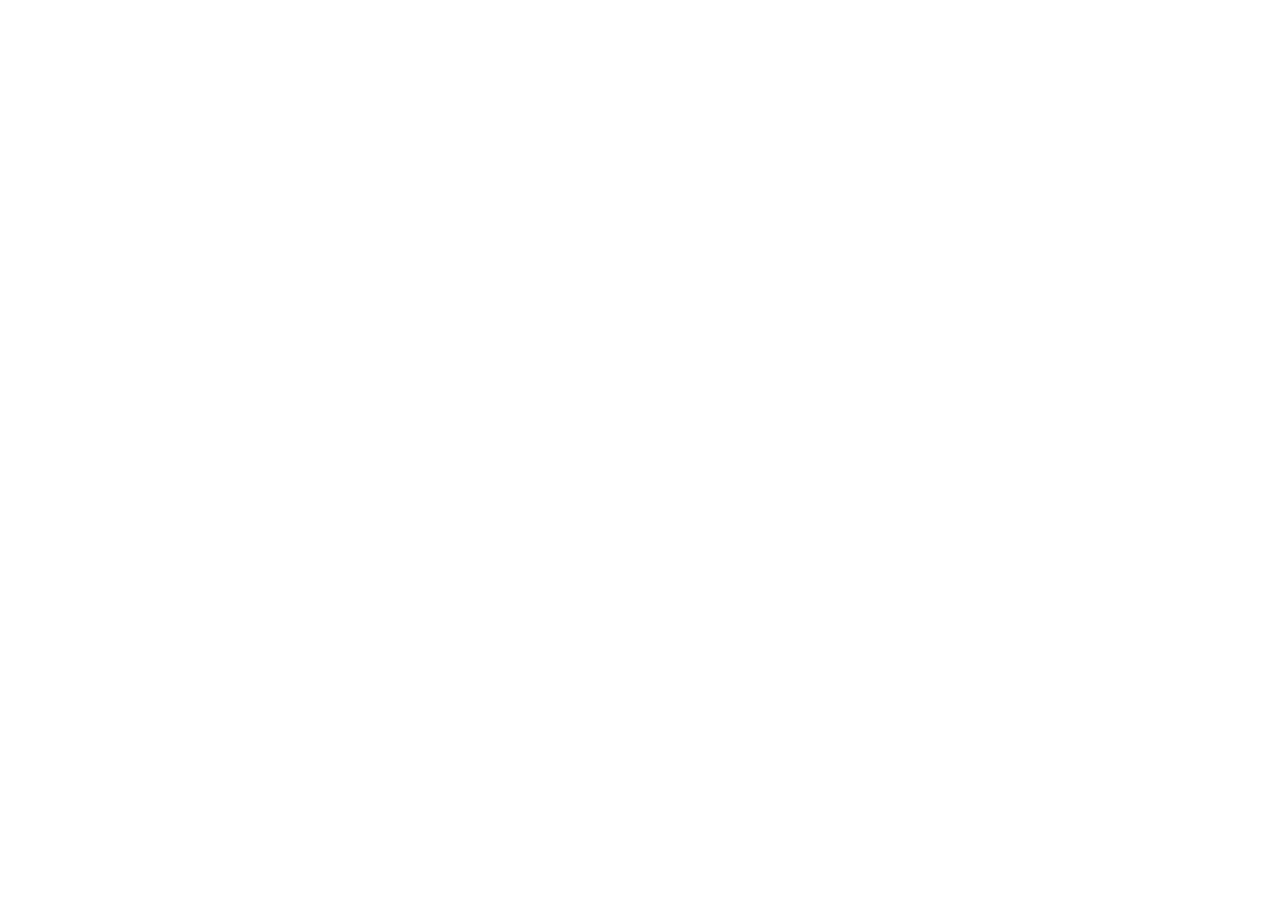
==== index.html @ b98ea626 "Stucture Commit" ====
<!DOCTYPE html>
<html lang="es">
<head>
    <meta charset="UTF-8">
    <meta name="viewport" content="width=device-width, initial-scale=1.0">
    <title>Página Principal</title>
    <link rel="stylesheet" href="css/styles.css">

</head>
<body>

</body>
</html>
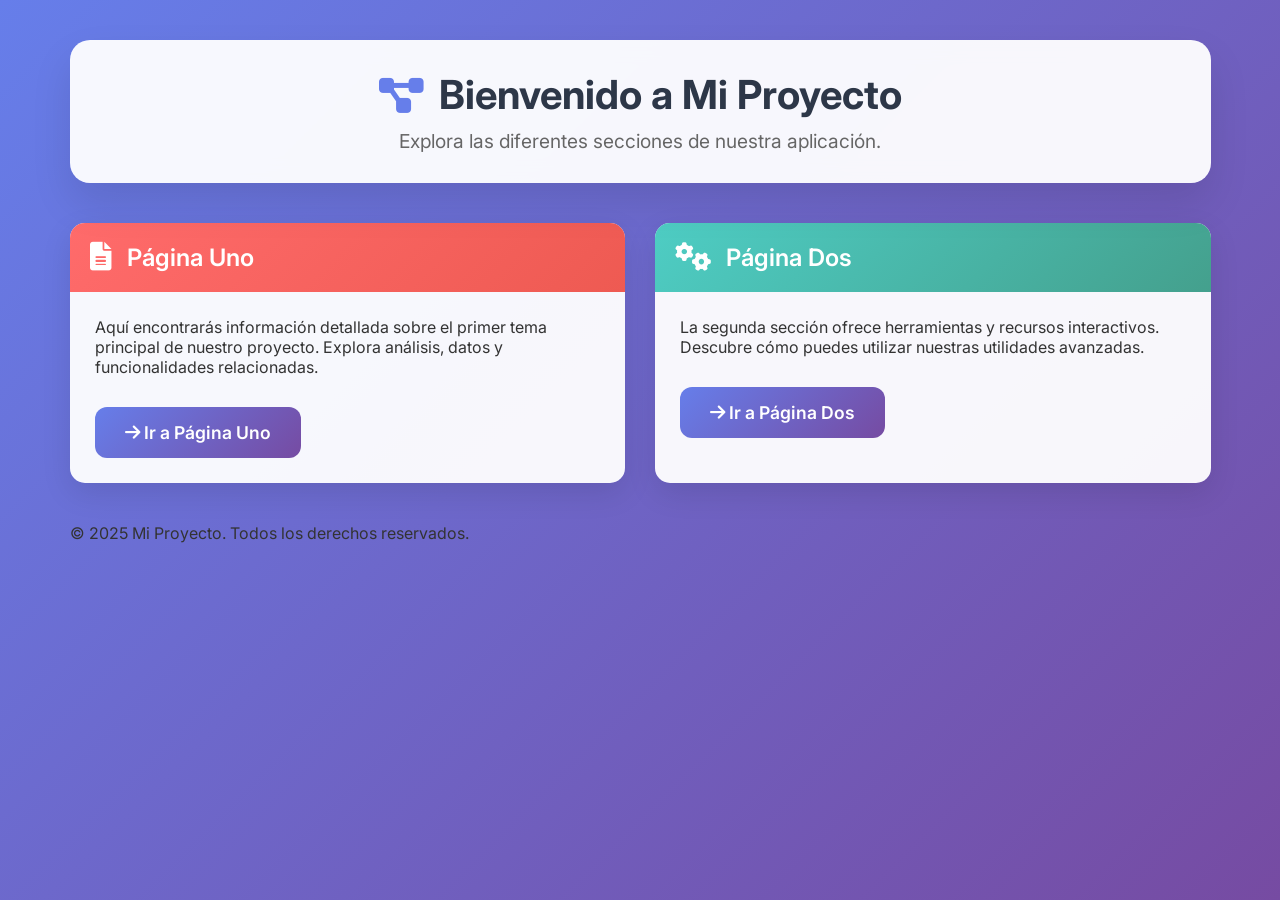
==== commit 0bd48d68: "Solver part" ====
--- a/index.html
+++ b/index.html
@@ -1,3 +1,4 @@
+<!-- filepath: /home/notmnt903/Documentos/GitHub/Front/index.html -->
 <!DOCTYPE html>
 <html lang="es">
 <head>
@@ -5,9 +6,66 @@
     <meta name="viewport" content="width=device-width, initial-scale=1.0">
     <title>Página Principal</title>
     <link rel="stylesheet" href="css/styles.css">
-
+    <!-- Considerar añadir Font Awesome si las clases 'fa-' son usadas -->
+    <link rel="stylesheet" href="https://cdnjs.cloudflare.com/ajax/libs/font-awesome/6.0.0-beta3/css/all.min.css">
+    <link href="https://fonts.googleapis.com/css2?family=Inter:wght@400;500;600;700&display=swap" rel="stylesheet">
 </head>
 <body>
+    <div class="container">
+        <!-- Header -->
+        <header class="header">
+            <div class="header-content">
+                <div class="logo">
+                    <i class="fas fa-project-diagram"></i> <!-- Ejemplo de Icono -->
+                    <h1>Bienvenido a Mi Proyecto</h1>
+                </div>
+                <p class="subtitle">Explora las diferentes secciones de nuestra aplicación.</p>
+            </div>
+        </header>
 
+        <!-- Sección de Tarjetas de Información/Redirección -->
+        <section class="afd-info">
+            <!-- Tarjeta 1 -->
+            <div class="info-card">
+                <div class="card-header serial"> <!-- 'serial' o 'plate' para diferentes colores de cabecera -->
+                    <i class="fas fa-file-alt"></i> <!-- Icono para Página 1 -->
+                    <h3>Página Uno</h3>
+                </div>
+                <div class="card-body">
+                    <p class="description">
+                        Aquí encontrarás información detallada sobre el primer tema principal de nuestro proyecto.
+                        Explora análisis, datos y funcionalidades relacionadas.
+                    </p>
+                    <a href="pages/table_page.html" class="validate-btn" style="text-decoration: none; display: inline-block; margin-top: 15px;">
+                        <i class="fas fa-arrow-right"></i> Ir a Página Uno
+                    </a>
+                </div>
+            </div>
+
+            <!-- Tarjeta 2 -->
+            <div class="info-card">
+                <div class="card-header plate"> <!-- 'serial' o 'plate' para diferentes colores de cabecera -->
+                    <i class="fas fa-cogs"></i> <!-- Icono para Página 2 -->
+                    <h3>Página Dos</h3>
+                </div>
+                <div class="card-body">
+                    <p class="description">
+                        La segunda sección ofrece herramientas y recursos interactivos.
+                        Descubre cómo puedes utilizar nuestras utilidades avanzadas.
+                    </p>
+                    <a href="pages/regex.html" class="validate-btn" style="text-decoration: none; display: inline-block; margin-top: 15px;">
+                        <i class="fas fa-arrow-right"></i> Ir a Página Dos
+                    </a>
+                </div>
+            </div>
+        </section>
+
+        <!-- Footer -->
+        <footer class="footer">
+            <p>&copy; 2025 Mi Proyecto. Todos los derechos reservados.</p>
+        </footer>
+    </div>
+
+    <script src="js/script.js"></script>
 </body>
 </html>
--- a/css/styles.css
+++ b/css/styles.css
@@ -0,0 +1,878 @@
+* {
+    margin: 0;
+    padding: 0;
+    box-sizing: border-box;
+}
+
+body {
+    font-family: 'Inter', sans-serif;
+    background: linear-gradient(135deg, #667eea 0%, #764ba2 100%);
+    min-height: 100vh;
+    color: #333;
+    display: flex; /* Added */
+    flex-direction: column; /* Added */
+    align-items: center; /* Added to center content like .container or #matrixDisplaySection */
+    padding: 20px; /* Added some padding to body */
+}
+
+.container {
+    max-width: 1200px;
+    margin: 0 auto;
+    padding: 20px;
+}
+
+/* Header Styles */
+.header {
+    text-align: center;
+    margin-bottom: 40px;
+    background: rgba(255, 255, 255, 0.95);
+    border-radius: 20px;
+    padding: 30px;
+    box-shadow: 0 20px 40px rgba(0, 0, 0, 0.1);
+    backdrop-filter: blur(10px);
+}
+
+.header-content .logo {
+    display: flex;
+    align-items: center;
+    justify-content: center;
+    gap: 15px;
+    margin-bottom: 10px;
+}
+
+.header-content .logo i {
+    font-size: 2.5em;
+    color: #667eea;
+}
+
+.header-content h1 {
+    font-size: 2.5em;
+    font-weight: 700;
+    color: #2d3748;
+}
+
+.subtitle {
+    font-size: 1.2em;
+    color: #666;
+    font-weight: 400;
+}
+
+/* AFD Info Cards */
+.afd-info {
+    display: grid;
+    grid-template-columns: repeat(auto-fit, minmax(350px, 1fr));
+    gap: 30px;
+    margin-bottom: 40px;
+}
+
+.info-card {
+    background: rgba(255, 255, 255, 0.95);
+    border-radius: 15px;
+    overflow: hidden;
+    box-shadow: 0 10px 30px rgba(0, 0, 0, 0.1);
+    transition: transform 0.3s ease, box-shadow 0.3s ease;
+}
+
+.info-card:hover {
+    transform: translateY(-5px);
+    box-shadow: 0 20px 40px rgba(0, 0, 0, 0.15);
+}
+
+.card-header {
+    padding: 20px;
+    color: white;
+    display: flex;
+    align-items: center;
+    gap: 15px;
+}
+
+.card-header.serial {
+    background: linear-gradient(135deg, #ff6b6b, #ee5a52);
+}
+
+.card-header.plate {
+    background: linear-gradient(135deg, #4ecdc4, #44a08d);
+}
+
+.card-header i {
+    font-size: 1.8em;
+}
+
+.card-header h3 {
+    font-size: 1.5em;
+    font-weight: 600;
+}
+
+.card-body {
+    padding: 25px;
+}
+
+.format,
+.example,
+.description {
+    margin-bottom: 15px;
+}
+
+.format code {
+    background: #f8f9fa;
+    padding: 8px 12px;
+    border-radius: 6px;
+    font-family: 'Courier New', monospace;
+    font-weight: 600;
+    color: #e83e8c;
+}
+
+.valid-example {
+    background: #d4edda;
+    color: #155724;
+    padding: 6px 10px;
+    border-radius: 4px;
+    font-family: 'Courier New', monospace;
+    font-weight: 600;
+}
+
+/* Validator Section */
+.validator-section {
+    margin-bottom: 40px;
+}
+
+.validator-card {
+    background: rgba(255, 255, 255, 0.95);
+    border-radius: 20px;
+    padding: 30px;
+    box-shadow: 0 20px 40px rgba(0, 0, 0, 0.1);
+    backdrop-filter: blur(10px);
+}
+
+.validator-header {
+    text-align: center;
+    margin-bottom: 30px;
+}
+
+.validator-header h2 {
+    font-size: 2em;
+    color: #2d3748;
+    display: flex;
+    align-items: center;
+    justify-content: center;
+    gap: 15px;
+}
+
+.validator-header i {
+    color: #48bb78;
+}
+
+/* Input Section */
+.input-section {
+    display: flex;
+    flex-direction: column;
+    gap: 25px;
+}
+
+.file-input-wrapper {
+    position: relative;
+}
+
+.file-input {
+    position: absolute;
+    opacity: 0;
+    width: 0;
+    height: 0;
+}
+
+.file-label {
+    display: flex;
+    align-items: center;
+    justify-content: center;
+    gap: 15px;
+    padding: 20px;
+    border: 3px dashed #cbd5e0;
+    border-radius: 15px;
+    cursor: pointer;
+    transition: all 0.3s ease;
+    background: #f7fafc;
+}
+
+.file-label:hover {
+    border-color: #667eea;
+    background: #edf2f7;
+}
+
+.file-label i {
+    font-size: 2em;
+    color: #667eea;
+}
+
+.file-label span {
+    font-size: 1.1em;
+    font-weight: 500;
+    color: #2d3748;
+}
+
+.file-selected {
+    border-color: #48bb78 !important;
+    background: #f0fff4 !important;
+}
+
+.file-selected i {
+    color: #48bb78 !important;
+}
+
+/* Type Selector */
+.type-selector {
+    display: flex;
+    gap: 30px;
+    justify-content: center;
+}
+
+.type-option {
+    display: flex;
+    align-items: center;
+    gap: 10px;
+    cursor: pointer;
+    font-weight: 500;
+}
+
+.type-option input[type="radio"] {
+    display: none;
+}
+
+.radio-custom {
+    width: 20px;
+    height: 20px;
+    border: 2px solid #cbd5e0;
+    border-radius: 50%;
+    position: relative;
+    transition: all 0.3s ease;
+}
+
+.type-option input[type="radio"]:checked+.radio-custom {
+    border-color: #667eea;
+    background: #667eea;
+}
+
+.type-option input[type="radio"]:checked+.radio-custom::after {
+    content: '';
+    position: absolute;
+    top: 50%;
+    left: 50%;
+    width: 8px;
+    height: 8px;
+    background: white;
+    border-radius: 50%;
+    transform: translate(-50%, -50%);
+}
+
+/* Manual Input */
+.manual-input {
+    display: flex;
+    flex-direction: column;
+    gap: 10px;
+}
+
+.manual-input label {
+    font-weight: 500;
+    color: #2d3748;
+}
+
+.manual-input textarea {
+    padding: 15px;
+    border: 2px solid #e2e8f0;
+    border-radius: 10px;
+    font-size: 1em;
+    font-family: 'Courier New', monospace;
+    resize: vertical;
+    min-height: 120px;
+    transition: border-color 0.3s ease;
+}
+
+.manual-input textarea:focus {
+    outline: none;
+    border-color: #667eea;
+}
+
+/* Validate Button */
+.validate-btn {
+    background: linear-gradient(135deg, #667eea, #764ba2);
+    color: white;
+    border: none;
+    padding: 15px 30px;
+    border-radius: 12px;
+    font-size: 1.1em;
+    font-weight: 600;
+    cursor: pointer;
+    transition: all 0.3s ease;
+    display: flex;
+    align-items: center;
+    justify-content: center;
+    gap: 10px;
+}
+
+.validate-btn:hover {
+    transform: translateY(-2px);
+    box-shadow: 0 10px 25px rgba(102, 126, 234, 0.4);
+}
+
+.validate-btn:active {
+    transform: translateY(0);
+}
+
+.validate-btn:disabled {
+    opacity: 0.6;
+    cursor: not-allowed;
+    transform: none;
+    box-shadow: none;
+}
+
+/* Results Section */
+.results-section {
+    margin-top: 30px;
+    padding-top: 30px;
+    border-top: 2px solid #e2e8f0;
+}
+
+.results-header {
+    display: flex;
+    justify-content: space-between;
+    align-items: center;
+    margin-bottom: 20px;
+}
+
+.results-header h3 {
+    display: flex;
+    align-items: center;
+    gap: 10px;
+    color: #2d3748;
+}
+
+.results-summary {
+    display: flex;
+    gap: 15px;
+}
+
+.count {
+    padding: 8px 16px;
+    border-radius: 20px;
+    font-weight: 600;
+    font-size: 0.9em;
+}
+
+.count.valid {
+    background: #d4edda;
+    color: #155724;
+}
+
+.count.invalid {
+    background: #f8d7da;
+    color: #721c24;
+}
+
+.results-list {
+    display: flex;
+    flex-direction: column;
+    gap: 15px;
+}
+
+.result-item {
+    padding: 20px;
+    border-radius: 12px;
+    border-left: 5px solid;
+    transition: all 0.3s ease;
+}
+
+.result-item:hover {
+    transform: translateX(5px);
+}
+
+.result-item.valid {
+    background: #d4edda;
+    border-left-color: #28a745;
+}
+
+.result-item.invalid {
+    background: #f8d7da;
+    border-left-color: #dc3545;
+}
+
+.result-header {
+    display: flex;
+    align-items: center;
+    gap: 15px;
+    margin-bottom: 10px;
+}
+
+.result-icon {
+    font-size: 1.2em;
+}
+
+.result-icon.valid {
+    color: #28a745;
+}
+
+.result-icon.invalid {
+    color: #dc3545;
+}
+
+.result-line {
+    font-weight: 600;
+    color: #2d3748;
+}
+
+.result-string {
+    font-family: 'Courier New', monospace;
+    background: rgba(255, 255, 255, 0.7);
+    padding: 8px 12px;
+    border-radius: 6px;
+    margin: 10px 0;
+}
+
+.result-message {
+    color: #666;
+    font-size: 0.95em;
+}
+
+/* Diagrams Section */
+.diagrams-section {
+    margin-bottom: 40px;
+}
+
+.diagrams-section h2 {
+    text-align: center;
+    color: #2d3748;
+    font-size: 2em;
+    margin-bottom: 30px;
+    display: flex;
+    align-items: center;
+    justify-content: center;
+    gap: 15px;
+}
+
+.diagrams-section h2 i {
+    color: #667eea;
+}
+
+.diagram-container {
+    background: rgba(255, 255, 255, 0.95);
+    border-radius: 15px;
+    padding: 30px;
+    margin-bottom: 30px;
+    box-shadow: 0 10px 30px rgba(0, 0, 0, 0.1);
+}
+
+.diagram-container h3 {
+    text-align: center;
+    color: #2d3748;
+    margin-bottom: 25px;
+    font-size: 1.5em;
+}
+
+.states-flow {
+    display: flex;
+    align-items: center;
+    justify-content: center;
+    flex-wrap: wrap;
+    gap: 15px;
+}
+
+.state {
+    width: 60px;
+    height: 60px;
+    border-radius: 50%;
+    background: linear-gradient(135deg, #e2e8f0, #cbd5e0);
+    display: flex;
+    align-items: center;
+    justify-content: center;
+    font-weight: 600;
+    color: #2d3748;
+    border: 3px solid #a0aec0;
+    transition: all 0.3s ease;
+}
+
+.state:hover {
+    transform: scale(1.1);
+    box-shadow: 0 5px 15px rgba(0, 0, 0, 0.2);
+}
+
+.state.initial {
+    background: linear-gradient(135deg, #48bb78, #38a169);
+    color: white;
+    border-color: #2f855a;
+}
+
+.state.final {
+    background: linear-gradient(135deg, #667eea, #764ba2);
+    color: white;
+    border-color: #553c9a;
+}
+
+/* Styles for Matrix Display (table_page.html) */
+#matrixDisplaySection {
+    margin-top: 30px;
+    background: rgba(255, 255, 255, 0.9);
+    padding: 20px;
+    border-radius: 15px;
+    box-shadow: 0 10px 30px rgba(0, 0, 0, 0.1);
+    width: 90%; /* Use a good portion of the available width */
+    max-width: 1600px; /* Max width for very large screens */
+    margin-left: auto; /* Center the section */
+    margin-right: auto;
+    display: flex; /* Use flex to manage layout of children, e.g., centering the grid */
+    flex-direction: column; /* Stack children vertically */
+    align-items: center; /* Center children (like the grid container) horizontally */
+}
+
+#matrixGridContainer {
+    display: grid;
+    gap: 2px; /* Small gap between cells */
+    background-color: #ccc; /* Border color for the grid */
+    border: 1px solid #ccc;
+    margin: 20px 0; /* Adjusted margin, horizontal centering handled by parent flex */
+    overflow: auto; /* Enable scrollbars if content exceeds dimensions */
+    width: fit-content; /* Grid itself should be as wide as its content */
+    max-width: 100%; /* But not wider than its parent section */
+    max-height: 88vh; /* Max height of 88% of viewport height, then scroll */
+}
+
+.matrix-cell {
+    width: 20px; /* Fixed width */
+    height: 20px; /* Fixed height */
+    display: flex;
+    justify-content: center;
+    align-items: center;
+    background-color: #fff; /* Default cell background */
+    font-size: 0.6em; /* Adjusted font size for smaller cells */
+    font-weight: bold;
+    border: 1px solid #eee; /* Light border for cells */
+    box-sizing: border-box; /* Include padding and border in the element\'s total width and height */
+}
+
+.matrix-cell svg {
+    width: 16px; /* Explicit size for SVGs in small cells */
+    height: 16px; /* Explicit size for SVGs in small cells */
+}
+
+/* Tooltip styling (browser default, but can be enhanced if needed) */
+.matrix-cell[title] {
+    cursor: help;
+}
+
+/* Error message styling for JSON processing */
+#jsonErrorDisplay {
+    color: #dc3545; /* Bootstrap danger color */
+    font-weight: bold;
+    margin-top: 10px;
+}
+
+/* File input specific styling if needed for table_page.html */
+#jsonFileInputLabel {
+    display: block; /* Or inline-block */
+    margin: 15px auto;
+    padding: 12px 20px;
+    background-color: #667eea;
+    color: white;
+    border: none;
+    border-radius: 8px;
+    cursor: pointer;
+    transition: background-color 0.3s ease;
+    text-align: center;
+    max-width: 300px;
+}
+
+#jsonFileInputLabel:hover {
+    background-color: #5a67d8;
+}
+
+#fileNameDisplay {
+    margin-top: 5px;
+    font-size: 0.9em;
+    color: #555;
+    text-align: center;
+}
+
+#processJsonBtn {
+    display: block;
+    margin: 15px auto;
+    padding: 12px 25px;
+    background-color: #48bb78; /* Green */
+    color: white;
+    border: none;
+    border-radius: 8px;
+    font-size: 1em;
+    font-weight: 500;
+    cursor: pointer;
+    transition: background-color 0.3s ease;
+}
+
+#processJsonBtn:disabled {
+    background-color: #a0aec0; /* Gray when disabled */
+    cursor: not-allowed;
+}
+
+#processJsonBtn:hover:not(:disabled) {
+    background-color: #38a169;
+}
+
+/* Styles for table_page.html */
+.table-page-layout {
+    font-family: 'Inter', sans-serif;
+    background-color: #f0f2f5;
+    color: #333;
+    margin: 0;
+    padding: 0;
+    display: flex;
+    flex-direction: column;
+    align-items: center;
+    min-height: 100vh;
+}
+
+.table-page-layout .container {
+    width: 90%;
+    max-width: 1200px;
+    margin: 20px auto;
+    background-color: #fff;
+    padding: 20px;
+    border-radius: 8px;
+    box-shadow: 0 0 15px rgba(0,0,0,0.1);
+}
+
+.table-page-layout .header {
+    text-align: center;
+    padding-bottom: 20px;
+    border-bottom: 1px solid #eee;
+    margin-bottom: 20px;
+}
+
+.table-page-layout .header .logo {
+    display: flex;
+    align-items: center;
+    justify-content: center;
+    margin-bottom: 10px;
+}
+
+.table-page-layout .header .logo i {
+    font-size: 2em;
+    color: #007bff; /* Primary color */
+    margin-right: 10px;
+}
+
+.table-page-layout .header h1 {
+    font-size: 2em;
+    color: #333;
+    margin: 0;
+}
+
+.table-page-layout .subtitle {
+    font-size: 1em;
+    color: #666;
+}
+
+.table-page-layout .maze-section {
+    text-align: center;
+}
+
+.table-page-layout .maze-controls {
+    margin-bottom: 20px;
+}
+
+.table-page-layout #next-step-button {
+    background-color: #007bff;
+    color: white;
+    border: none;
+    padding: 12px 25px;
+    font-size: 1em;
+    border-radius: 5px;
+    cursor: pointer;
+    transition: background-color 0.3s ease;
+}
+
+.table-page-layout #next-step-button:hover {
+    background-color: #0056b3;
+}
+
+.table-page-layout #next-step-button:disabled {
+    background-color: #ccc;
+    cursor: not-allowed;
+}
+
+.table-page-layout #solution-status {
+    margin-top: 15px;
+    font-size: 0.9em;
+    color: #555;
+    min-height: 20px;
+}
+
+.table-page-layout #matrix-container { /* Adapted from matrixGridContainer */
+    display: grid;
+    border: 1px solid #ccc; /* Lighter border */
+    margin: 20px auto; /* Centered */
+    justify-content: center; /* Center grid items if grid itself is wider */
+    background-color: #f9f9f9; /* Light background for the grid */
+    padding: 5px; /* Padding around the cells */
+    border-radius: 4px;
+}
+
+.table-page-layout .matrix-cell {
+    width: 28px; /* Slightly smaller for potentially large matrices */
+    height: 28px;
+    border: 1px solid #ddd; /* Lighter cell borders */
+    display: flex;
+    justify-content: center;
+    align-items: center;
+    font-size: 0.7em; /* Smaller font for cell content */
+    box-sizing: border-box;
+    background-color: #fff; /* Default cell background */
+    color: #333; /* Default text color for costs */
+    font-weight: 500;
+}
+
+.table-page-layout .cell-icon {
+    width: 70%; /* Adjust icon size within cell */
+    height: 70%;
+    object-fit: contain;
+}
+
+.table-page-layout .black-hole-cell,
+.table-page-layout .star-cell,
+.table-page-layout .wormhole-cell,
+.table-page-layout .recharge-cell {
+    background-color: #e9ecef; /* Slightly different background for icon cells if needed */
+}
+
+.table-page-layout .spaceship { /* Current position of the spaceship */
+    background-color: #28a745 !important; /* Green for spaceship */
+    color: white;
+    font-weight: bold;
+    border: 2px solid #1e7e34; /* Darker green border */
+}
+
+.table-page-layout .origin {
+    background-color: #ffc107; /* Yellow for origin */
+    color: #333;
+}
+
+.table-page-layout .destination {
+    background-color: #dc3545; /* Red for destination */
+    color: white;
+}
+
+.table-page-layout .black-hole {
+    background-color: #343a40; /* Dark grey for black hole */
+    color: white;
+}
+
+.table-page-layout .path { /* Cells that are part of the solution path already traversed */
+    background-color: #17a2b8; /* Cyan for path */
+    opacity: 0.7;
+}
+
+.table-page-layout .current-step { /* More specific highlighting for the current step if needed, can be same as .spaceship */
+    background-color: #28a745 !important;
+    color: white;
+    font-weight: bold;
+    border: 2px solid #1e7e34;
+    box-shadow: 0 0 8px rgba(40, 167, 69, 0.7); /* Glow effect */
+}
+
+.table-page-layout .footer {
+    text-align: center;
+    padding-top: 20px;
+    border-top: 1px solid #eee;
+    margin-top: 30px;
+    font-size: 0.9em;
+    color: #777;
+}
+
+.table-page-layout .footer a.validate-btn { /* Style for the return button */
+    color: #fff;
+    background-color: #6c757d; /* Secondary button color */
+    text-decoration: none;
+    display: inline-block;
+    margin-left: 20px;
+    padding: 8px 15px;
+    font-size: 0.9em;
+    border-radius: 4px;
+    transition: background-color 0.3s ease;
+}
+
+.table-page-layout .footer a.validate-btn:hover {
+    background-color: #5a6268;
+}
+
+/* New styles for file upload section in table_page.html */
+.table-page-layout .file-load-section {
+    text-align: center;
+    margin-bottom: 20px;
+}
+
+.table-page-layout .input-section {
+    background-color: #f8f9fa;
+    padding: 20px;
+    border-radius: 8px;
+    display: inline-block;
+    box-shadow: 0 2px 4px rgba(0,0,0,0.1);
+}
+
+.table-page-layout .input-section h2 {
+    margin-top: 0;
+    margin-bottom: 15px;
+    font-size: 1.2em;
+    color: #333;
+}
+
+.table-page-layout .file-input-wrapper {
+    margin-bottom: 15px;
+}
+
+.table-page-layout .file-input {
+    display: none; /* Hides the default file input */
+}
+
+.table-page-layout .file-label {
+    background-color: #007bff;
+    color: white;
+    padding: 10px 15px;
+    border-radius: 5px;
+    cursor: pointer;
+    display: inline-block;
+    transition: background-color 0.3s ease;
+}
+
+.table-page-layout .file-label:hover {
+    background-color: #0056b3;
+}
+
+.table-page-layout #fileName {
+    margin-top: 0;
+    margin-bottom: 15px;
+    font-size: 0.9em;
+    color: #555;
+}
+
+.table-page-layout #loadMatrixButton {
+    background-color: #28a745;
+    color: white;
+    padding: 10px 20px;
+    border-radius: 5px;
+    border: none;
+    cursor: pointer;
+    font-size: 1em;
+}
+
+.table-page-layout #loadMatrixButton:disabled {
+    background-color: #ccc;
+    cursor: not-allowed;
+}
+
+/* Path Visualization Styles (already in styles.css, ensure no conflict or adapt if specific to table_page) */
+/* These might be general enough, or prefix with .table-page-layout if they are truly specific */
+.table-page-layout .matrix-cell.path-cell {
+    background-color: rgba(0, 255, 0, 0.3); /* Light green for path */
+}
+
+.table-page-layout .matrix-cell.path-start {
+    background-color: rgba(0, 0, 255, 0.5); /* Blue for start */
+}
+
+.table-page-layout .matrix-cell.path-end {
+    background-color: rgba(255, 0, 0, 0.5); /* Red for end */
+}
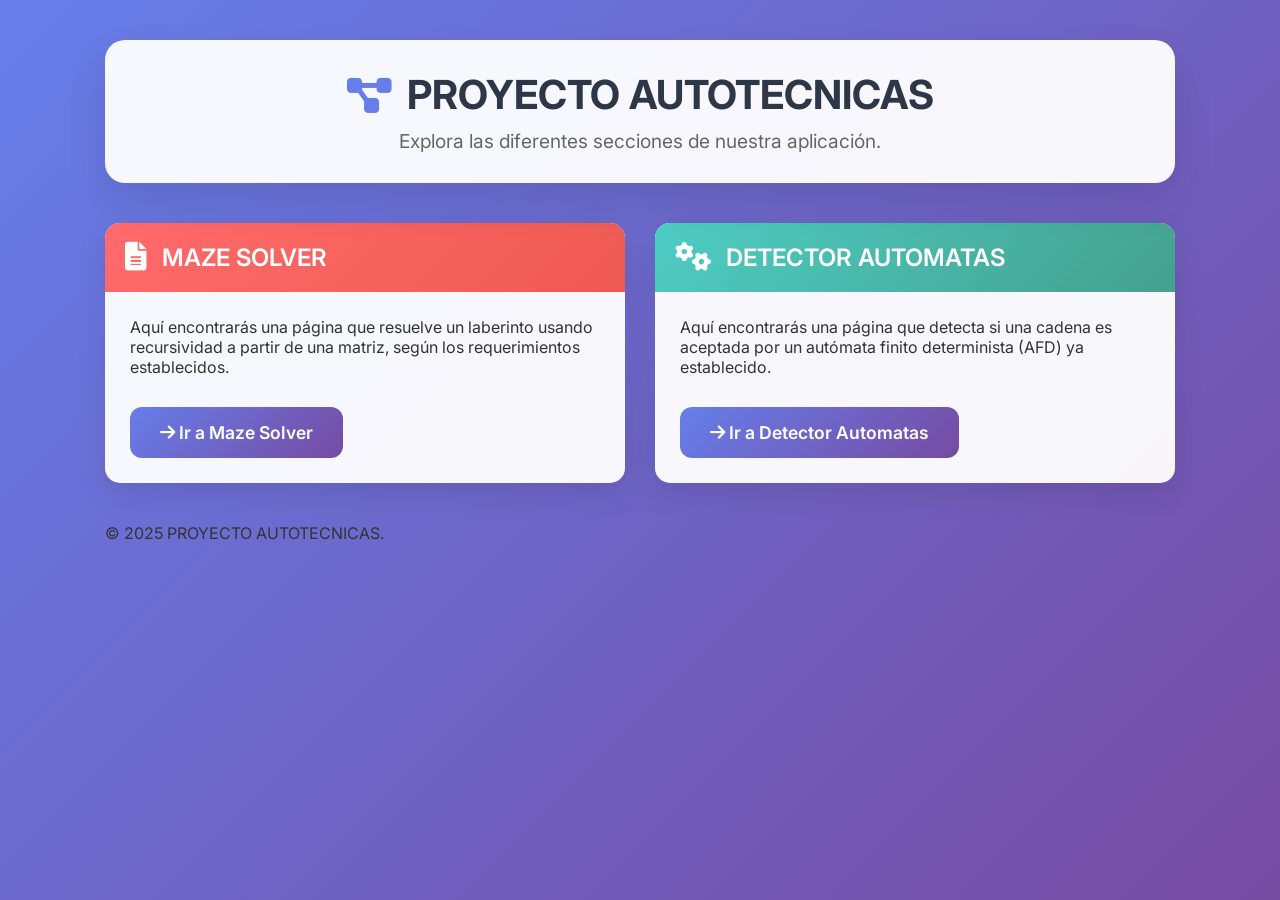
==== commit 35843fea: "pequeños cambios" ====
--- a/index.html
+++ b/index.html
@@ -17,7 +17,7 @@
             <div class="header-content">
                 <div class="logo">
                     <i class="fas fa-project-diagram"></i> <!-- Ejemplo de Icono -->
-                    <h1>Bienvenido a Mi Proyecto</h1>
+                    <h1>PROYECTO AUTOTECNICAS</h1>
                 </div>
                 <p class="subtitle">Explora las diferentes secciones de nuestra aplicación.</p>
             </div>
@@ -29,15 +29,14 @@
             <div class="info-card">
                 <div class="card-header serial"> <!-- 'serial' o 'plate' para diferentes colores de cabecera -->
                     <i class="fas fa-file-alt"></i> <!-- Icono para Página 1 -->
-                    <h3>Página Uno</h3>
+                    <h3>MAZE SOLVER</h3>
                 </div>
                 <div class="card-body">
                     <p class="description">
-                        Aquí encontrarás información detallada sobre el primer tema principal de nuestro proyecto.
-                        Explora análisis, datos y funcionalidades relacionadas.
+                        Aquí encontrarás una página que resuelve un laberinto usando recursividad a partir de una matriz, según los requerimientos establecidos.
                     </p>
                     <a href="pages/table_page.html" class="validate-btn" style="text-decoration: none; display: inline-block; margin-top: 15px;">
-                        <i class="fas fa-arrow-right"></i> Ir a Página Uno
+                        <i class="fas fa-arrow-right"></i> Ir a Maze Solver
                     </a>
                 </div>
             </div>
@@ -46,15 +45,14 @@
             <div class="info-card">
                 <div class="card-header plate"> <!-- 'serial' o 'plate' para diferentes colores de cabecera -->
                     <i class="fas fa-cogs"></i> <!-- Icono para Página 2 -->
-                    <h3>Página Dos</h3>
+                    <h3>DETECTOR AUTOMATAS</h3>
                 </div>
                 <div class="card-body">
                     <p class="description">
-                        La segunda sección ofrece herramientas y recursos interactivos.
-                        Descubre cómo puedes utilizar nuestras utilidades avanzadas.
+                        Aquí encontrarás una página que detecta si una cadena es aceptada por un autómata finito determinista (AFD) ya establecido.
                     </p>
                     <a href="pages/regex.html" class="validate-btn" style="text-decoration: none; display: inline-block; margin-top: 15px;">
-                        <i class="fas fa-arrow-right"></i> Ir a Página Dos
+                        <i class="fas fa-arrow-right"></i> Ir a Detector Automatas
                     </a>
                 </div>
             </div>
@@ -62,7 +60,7 @@
 
         <!-- Footer -->
         <footer class="footer">
-            <p>&copy; 2025 Mi Proyecto. Todos los derechos reservados.</p>
+            <p>&copy; 2025 PROYECTO AUTOTECNICAS.</p>
         </footer>
     </div>
 
